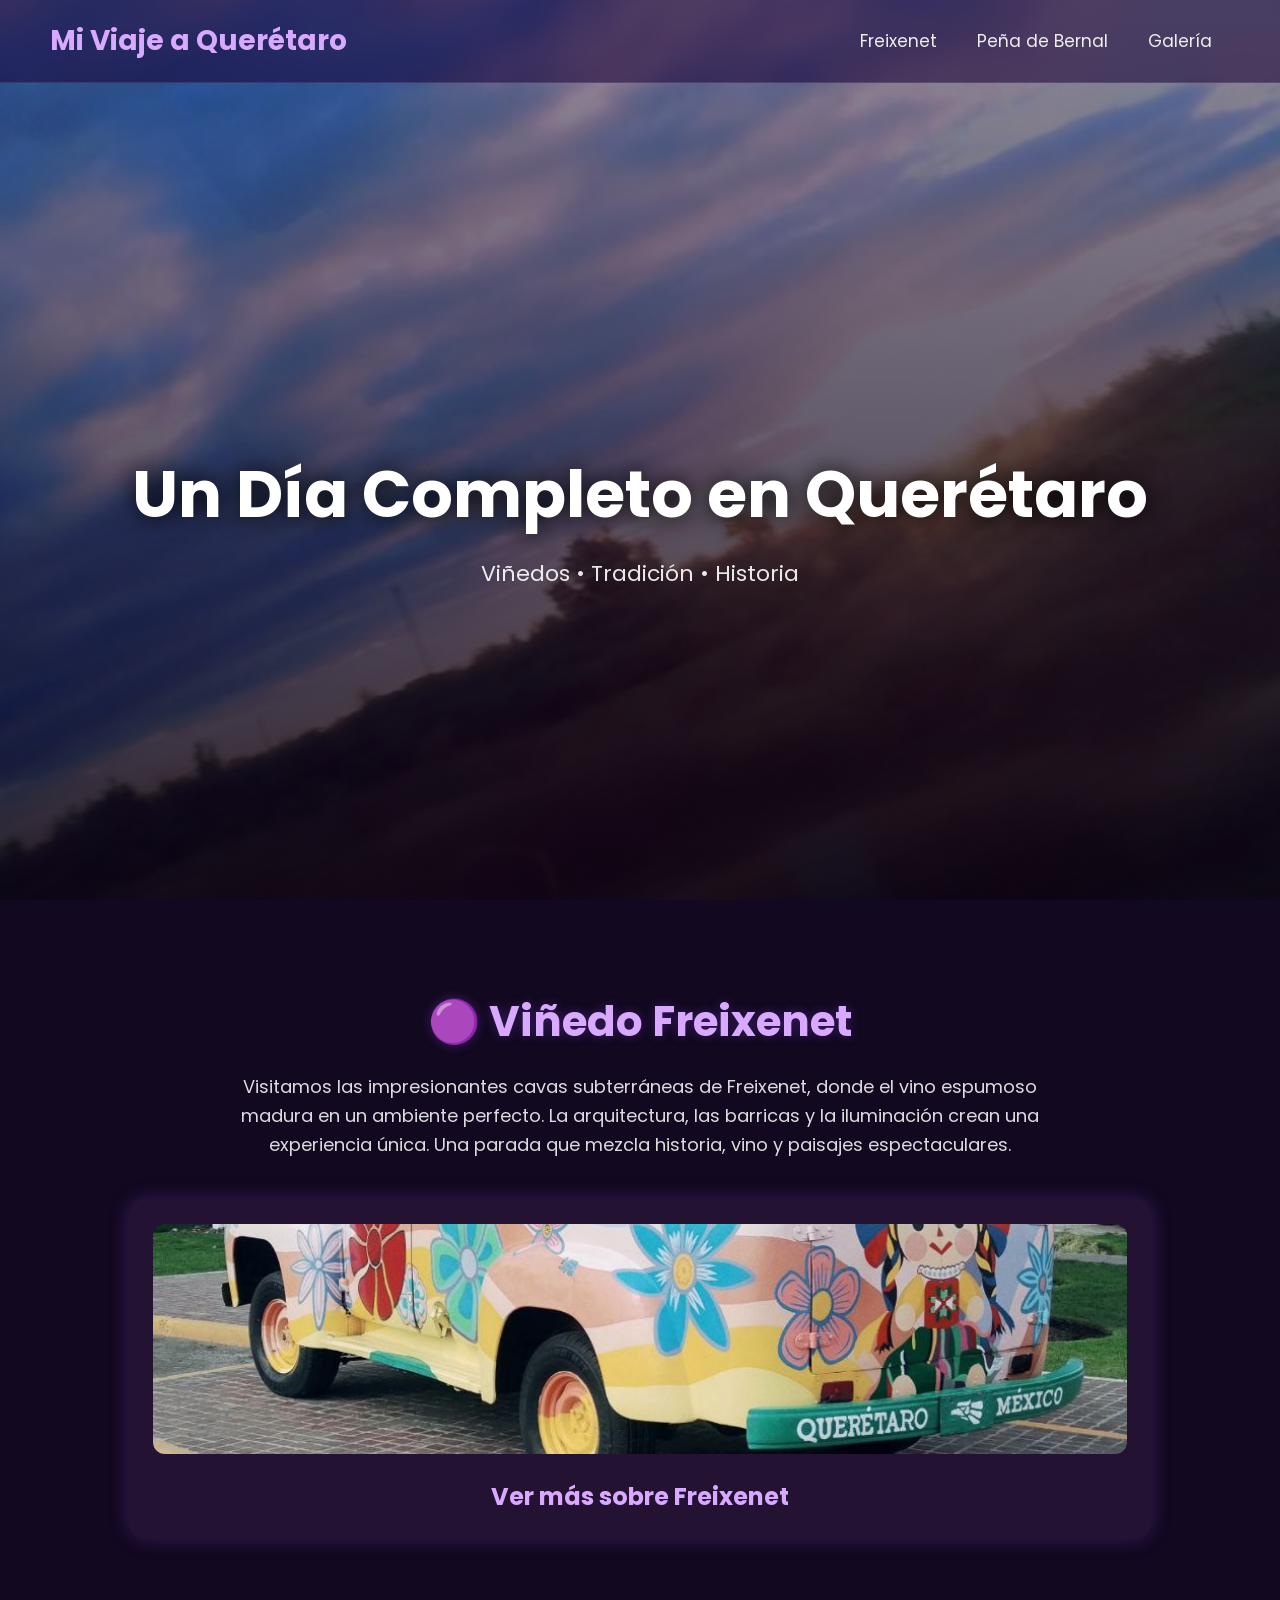
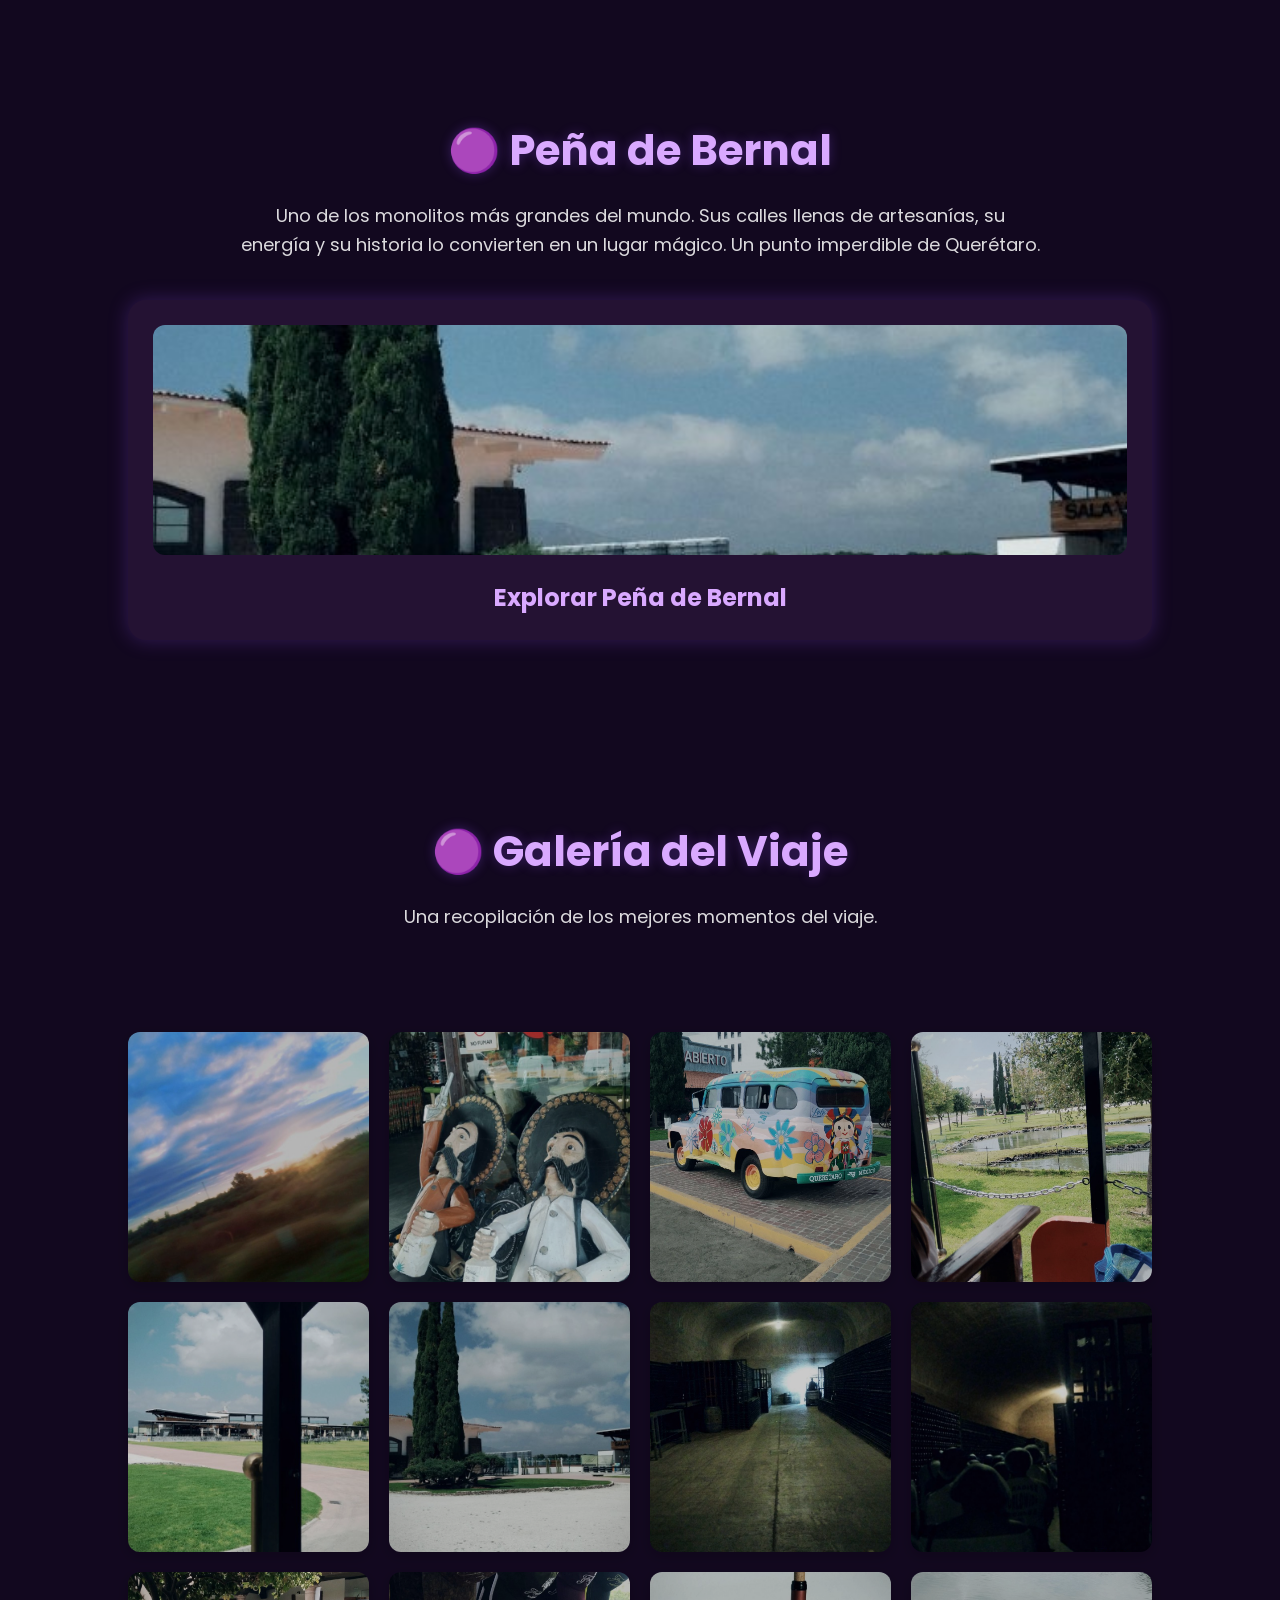
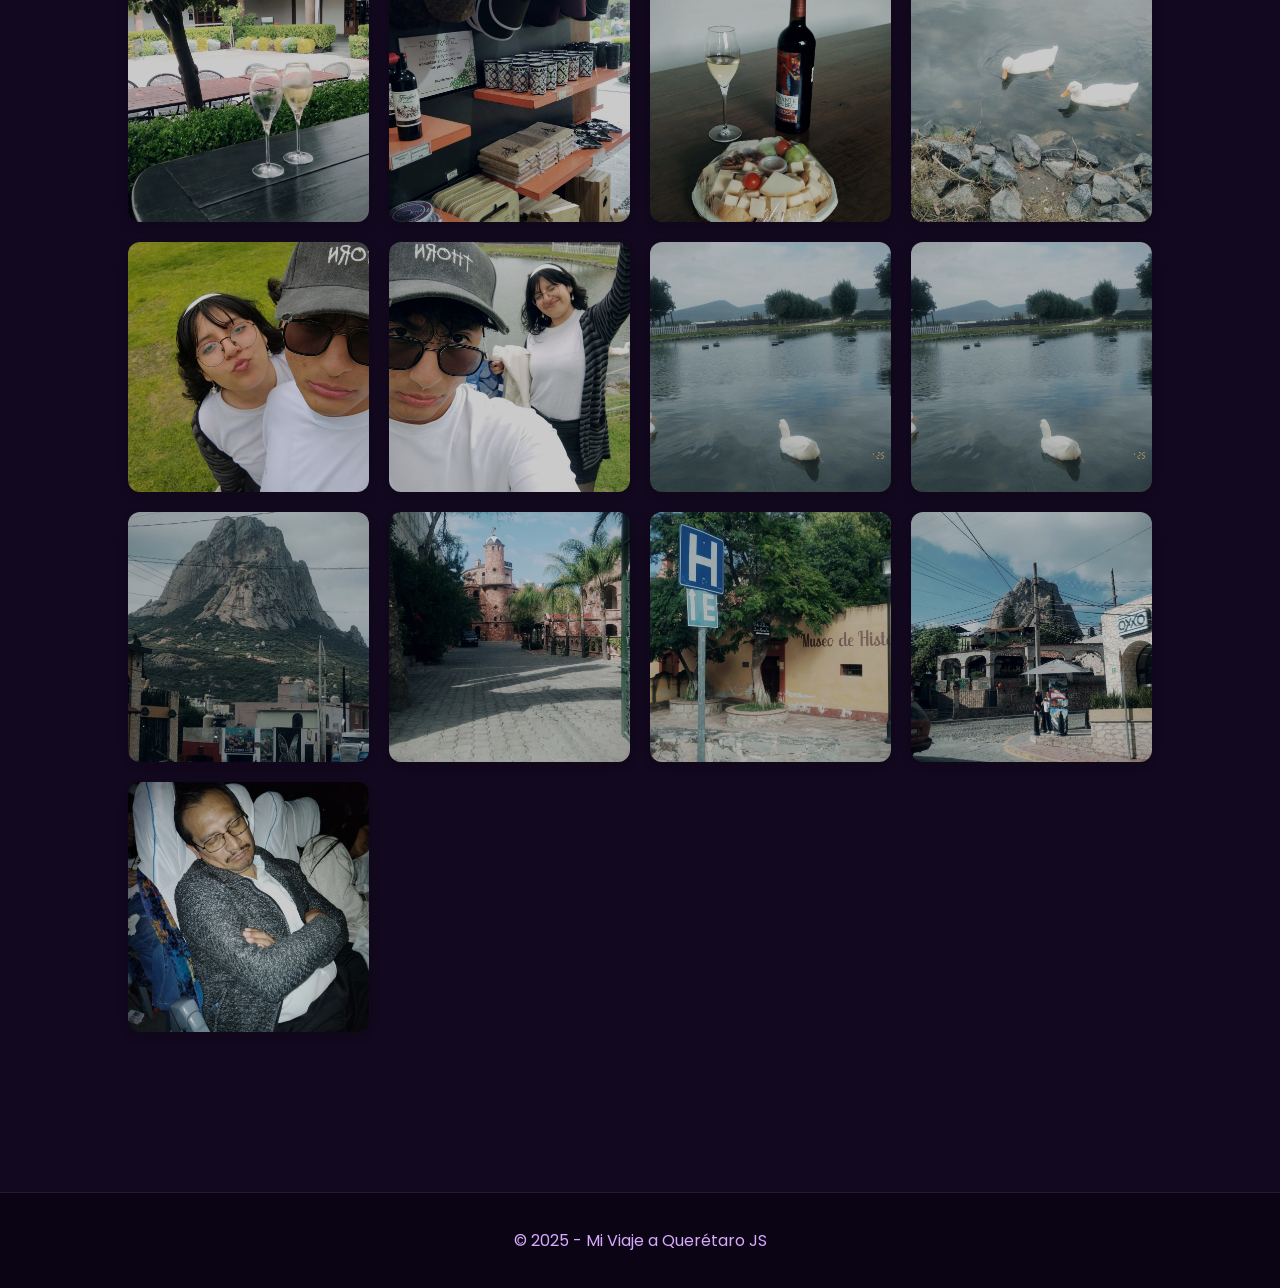
==== index.html @ 14c5f43c "Update and rename Index.html to index.html Signed-off-by: Js <bienhermosote@gmail.com>" ====
<!DOCTYPE html>
<html lang="es">
<head>
    <meta charset="UTF-8">
    <meta name="viewport" content="width=device-width, initial-scale=1.0">
    <title>Viaje a Querétaro - Freixenet & Peña de Bernal</title>

    
    <link href="https://fonts.googleapis.com/css2?family=Poppins:wght@300;400;600;700&display=swap" rel="stylesheet">


    <style>
        * {
            margin: 0; padding: 0;
            box-sizing: border-box;
            font-family: "Poppins", sans-serif;
        }

        body {
            background: #12081f;
            color: white;
            overflow-x: hidden;
        }

        header {
            width: 100%;
            position: fixed;
            top: 0; left: 0;
            padding: 20px 50px;
            display: flex;
            justify-content: space-between;
            align-items: center;
            background: rgba(25, 0, 55, 0.55);
            backdrop-filter: blur(10px);
            border-bottom: 1px solid rgba(255,255,255,0.1);
            z-index: 1000;
            animation: fadeDown 1.2s ease forwards;
        }

        @keyframes fadeDown {
            from { opacity: 0; transform: translateY(-40px); }
            to   { opacity: 1; transform: translateY(0); }
        }

        header h2 {
            font-size: 28px;
            color: #d9a9ff;
            font-weight: 700;
        }

        nav a {
            margin: 0 18px;
            color: #eee;
            text-decoration: none;
            font-size: 17px;
            transition: 0.3s;
        }

        nav a:hover {
            color: #c07bff;
            text-shadow: 0 0 8px #c07bff;
        }

   
        .hero {
            height: 100vh;
            background: linear-gradient(rgba(20,0,40,0.4), rgba(10,0,20,0.8)), url('1.jpg') center/cover fixed;
            display: flex;
            justify-content: center;
            align-items: center;
            text-align: center;
            padding: 200px 20px 50px;
            animation: fadeIn 2s ease forwards;
        }

        @keyframes fadeIn {
            from { opacity: 0; }
            to   { opacity: 1; }
        }

        .hero h1 {
            font-size: 65px;
            font-weight: 700;
            line-height: 1.1;
            text-shadow: 0 0 25px #000;
            animation: float 6s ease infinite alternate;
        }

        @keyframes float {
            from { transform: translateY(0px); }
            to   { transform: translateY(-15px); }
        }

        .hero p {
            margin-top: 25px;
            font-size: 22px;
            opacity: 0.9;
        }

      
        section {
            padding: 90px 10%;
            text-align: center;
        }

        section h2 {
            font-size: 42px;
            margin-bottom: 20px;
            color: #d9a9ff;
            text-shadow: 0 0 12px rgba(150,80,255,0.3);
        }

        section p {
            max-width: 800px;
            margin: auto;
            font-size: 18px;
            opacity: 0.85;
            line-height: 1.6;
        }

     
        .cards {
            margin-top: 40px;
            display: grid;
            grid-template-columns: repeat(auto-fit, minmax(300px, 1fr));
            gap: 35px;
        }

        .card {
            background: #241233;
            padding: 25px;
            border-radius: 18px;
            box-shadow: 0 0 20px rgba(150, 80, 255, 0.25);
            transition: 0.4s;
            cursor: pointer;
        }

        .card:hover {
            transform: translateY(-12px) scale(1.02);
            box-shadow: 0 0 30px rgba(200, 100, 255, 0.45);
        }

        .card img {
            width: 100%;
            border-radius: 12px;
            height: 230px;
            object-fit: cover;
        }

        .card h3 {
            margin-top: 18px;
            font-size: 24px;
            color: #d9a9ff;
        }

       
        .gallery {
            margin-top: 50px;
            display: grid;
            grid-template-columns: repeat(auto-fit, minmax(230px, 1fr));
            gap: 20px;
            padding-top: 50px;
        }

        .gallery img {
            width: 100%;
            height: 250px;
            object-fit: cover;
            border-radius: 12px;
            filter: brightness(0.8);
            transition: 0.35s;
            box-shadow: 0 4px 15px rgba(0, 0, 0, 0.2);
        }

        .gallery img:hover {
            filter: brightness(1);
            transform: scale(1.05);
            box-shadow: 0 6px 30px rgba(0, 0, 0, 0.3);
        }

        footer {
            padding: 35px;
            text-align: center;
            color: #d9a9ff;
            background: #0b0414;
            margin-top: 70px;
            border-top: 1px solid rgba(255,255,255,0.1);
        }
    </style>

</head>

<body>

  
    <header>
        <h2>Mi Viaje a Querétaro</h2>
        <nav>
            <a href="#freixenet">Freixenet</a>
            <a href="#bernal">Peña de Bernal</a>
            <a href="#galeria">Galería</a>
        </nav>
    </header>

  
    <section class="hero">
        <div>
            <h1>Un Día Completo en Querétaro</h1>
            <p>Viñedos • Tradición • Historia</p>
        </div>
    </section>

   
    <section id="freixenet">
        <h2>🟣 Viñedo Freixenet</h2>
        <p>
            Visitamos las impresionantes cavas subterráneas de Freixenet, donde el vino espumoso madura en un ambiente perfecto.
            La arquitectura, las barricas y la iluminación crean una experiencia única.  
            Una parada que mezcla historia, vino y paisajes espectaculares.
        </p>

        <div class="cards">
            <div class="card" onclick="location.href='freixenet.html'">
                <img src="3.jpg">
                <h3>Ver más sobre Freixenet</h3>
            </div>
        </div>
    </section>

  
    <section id="bernal">
        <h2>🟣 Peña de Bernal</h2>
        <p>
            Uno de los monolitos más grandes del mundo.  
            Sus calles llenas de artesanías, su energía y su historia lo convierten en un lugar mágico.  
            Un punto imperdible de Querétaro.
        </p>

        <div class="cards">
            <div class="card" onclick="location.href='bernal.html'">
                <img src="6.jpg">
                <h3>Explorar Peña de Bernal</h3>
            </div>
        </div>
    </section>

    <section id="galeria">
        <h2>🟣 Galería del Viaje</h2>
        <p>Una recopilación de los mejores momentos del viaje.</p>

        <div class="gallery">
            <img src="1.jpg">
            <img src="2.jpg">
            <img src="3.jpg">
            <img src="4.jpg">
            <img src="5.jpg">
            <img src="6.jpg">
            <img src="7.jpg">
            <img src="8.jpg">
            <img src="9.jpg">
            <img src="10.jpg">
            <img src="11.jpg">
            <img src="12.jpg">
            <img src="13.jpg">
            <img src="14.jpg">
            <img src="15.jpg">
            <img src="16.jpg">
            <img src="17.jpg">
            <img src="18.jpg">
            <img src="19.jpg">
            <img src="20.jpg">
            <img src="21.jpg">
        </div>
    </section>

    <footer>
        © 2025 - Mi Viaje a Querétaro JS
    </footer>

</body>
</html>
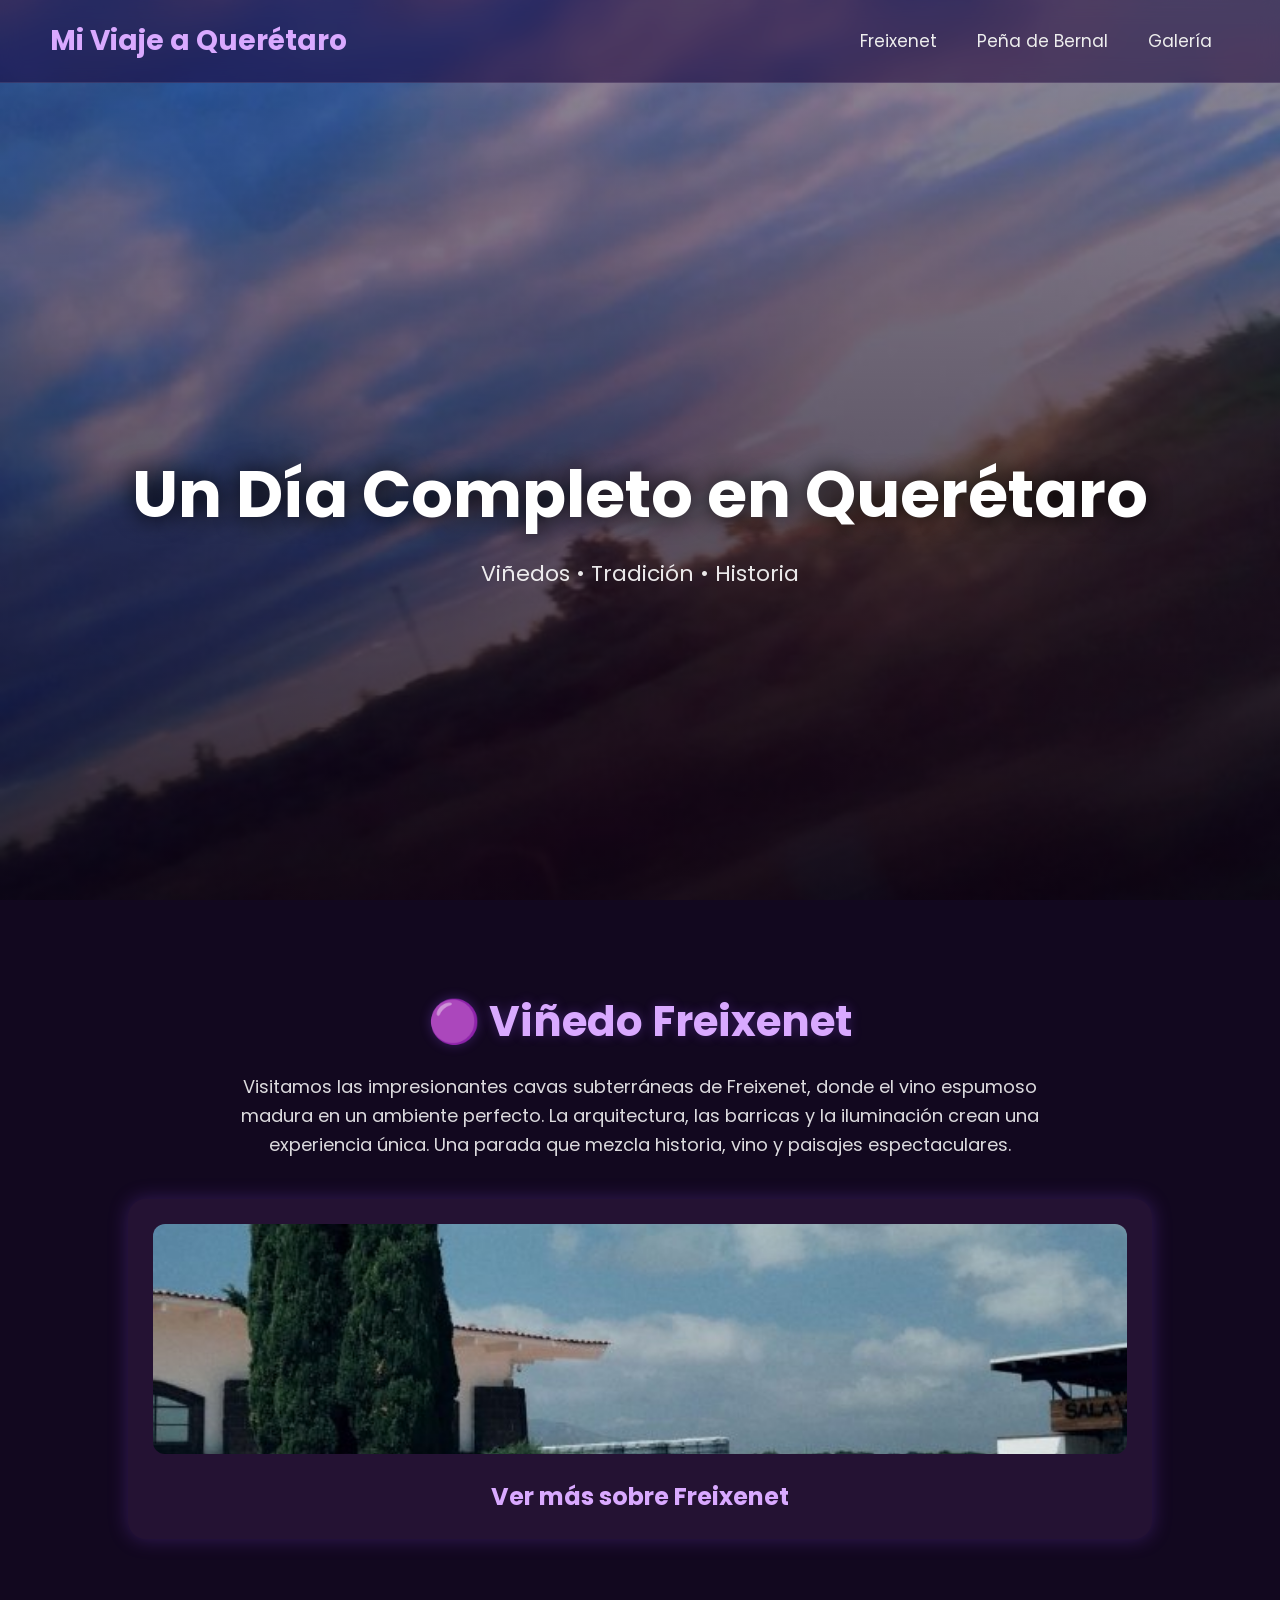
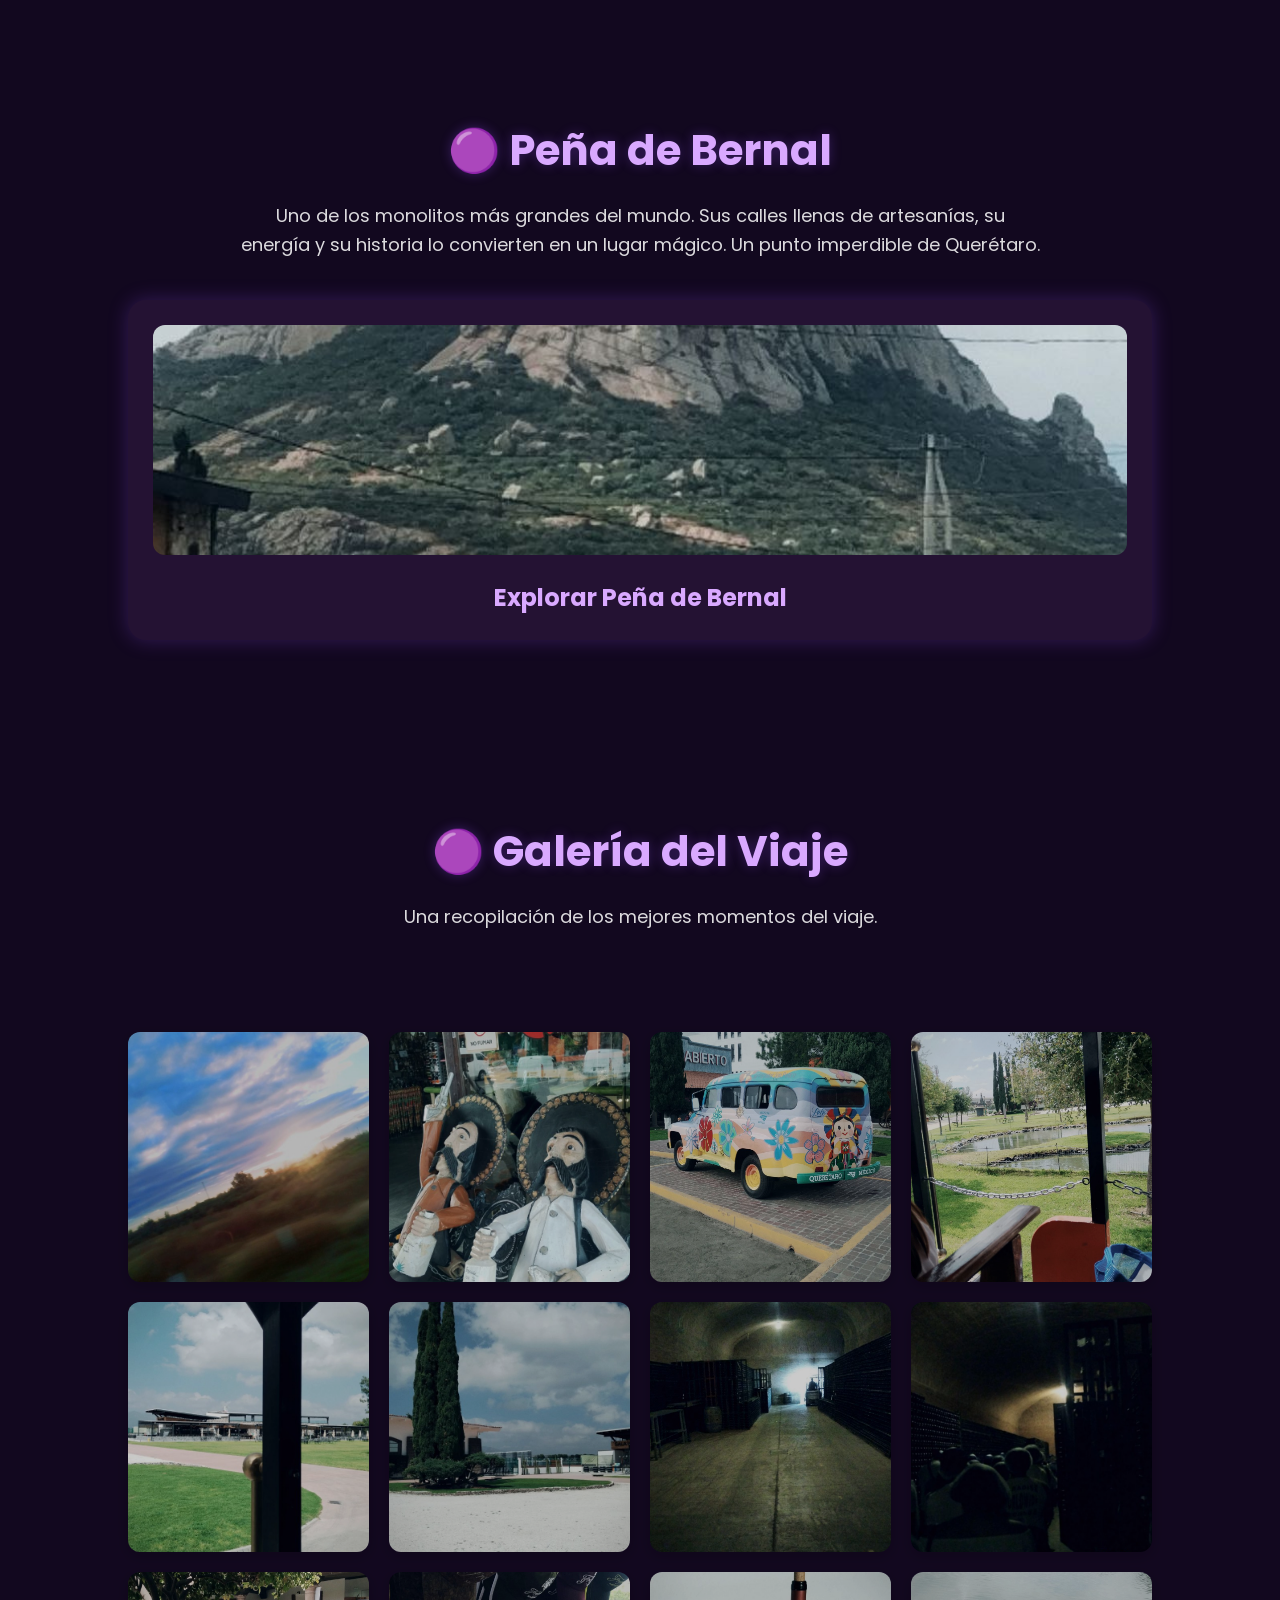
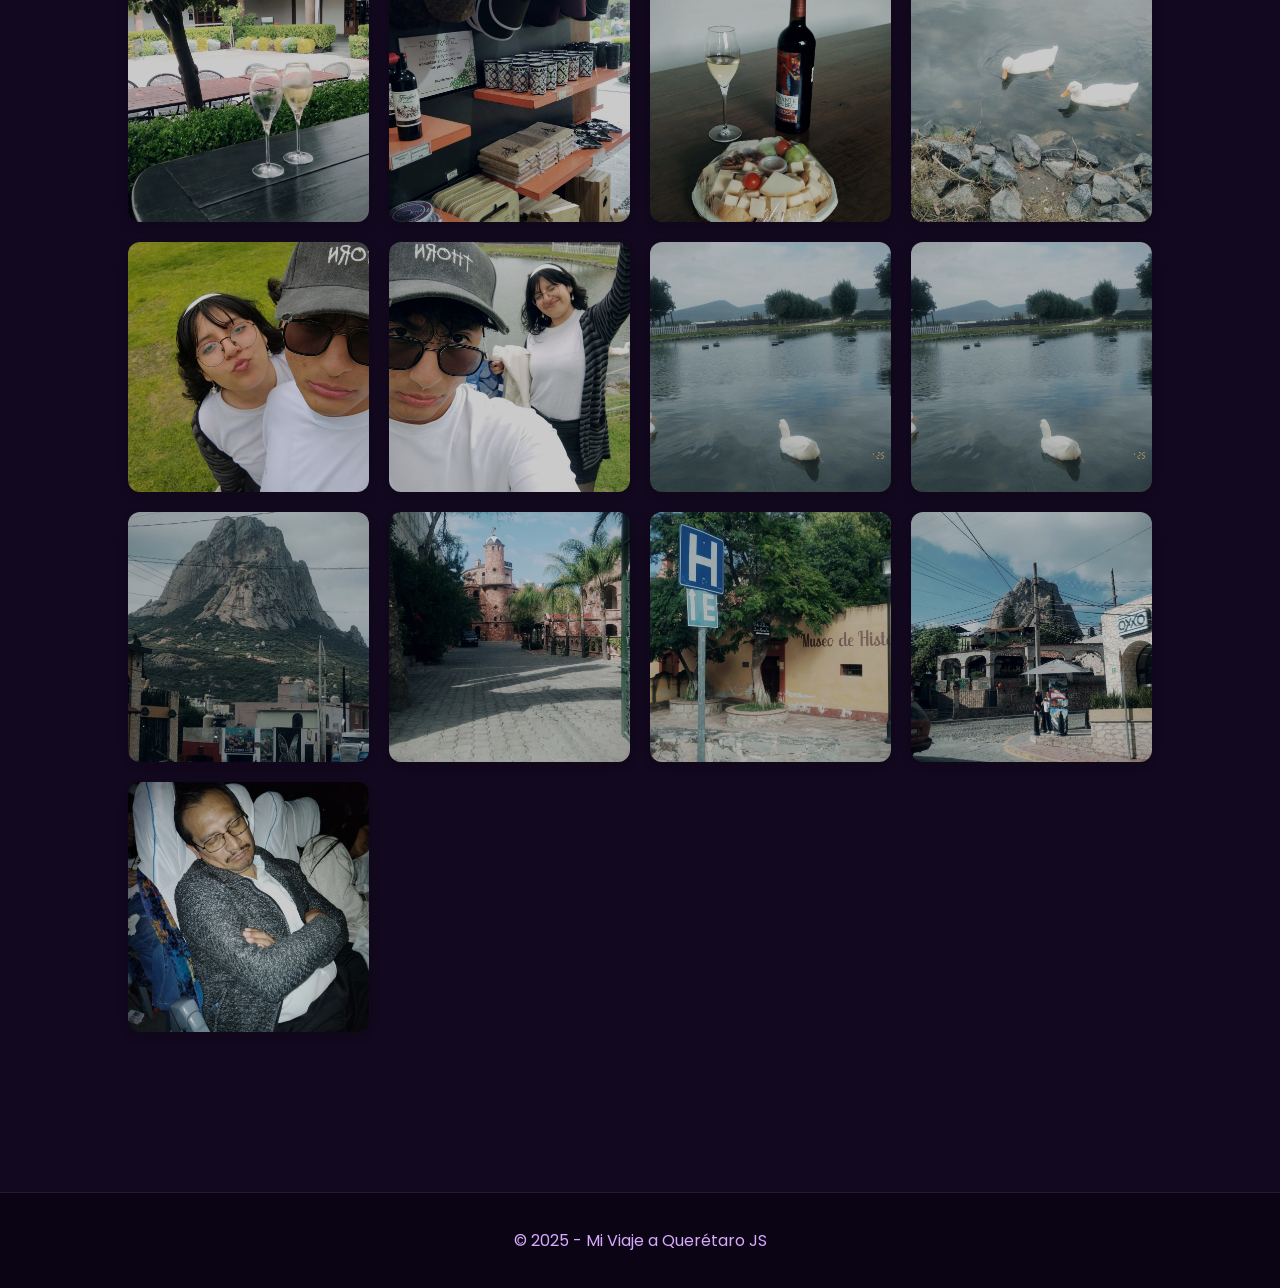
==== commit 66f60032: "Update index.html Signed-off-by: Js <bienhermosote@gmail.com>" ====
--- a/index.html
+++ b/index.html
@@ -221,7 +221,7 @@
 
         <div class="cards">
             <div class="card" onclick="location.href='freixenet.html'">
-                <img src="3.jpg">
+                <img src="6.jpg">
                 <h3>Ver más sobre Freixenet</h3>
             </div>
         </div>
@@ -238,7 +238,7 @@
 
         <div class="cards">
             <div class="card" onclick="location.href='bernal.html'">
-                <img src="6.jpg">
+                <img src="17.jpg">
                 <h3>Explorar Peña de Bernal</h3>
             </div>
         </div>
@@ -279,3 +279,4 @@
 
 </body>
 </html>
+
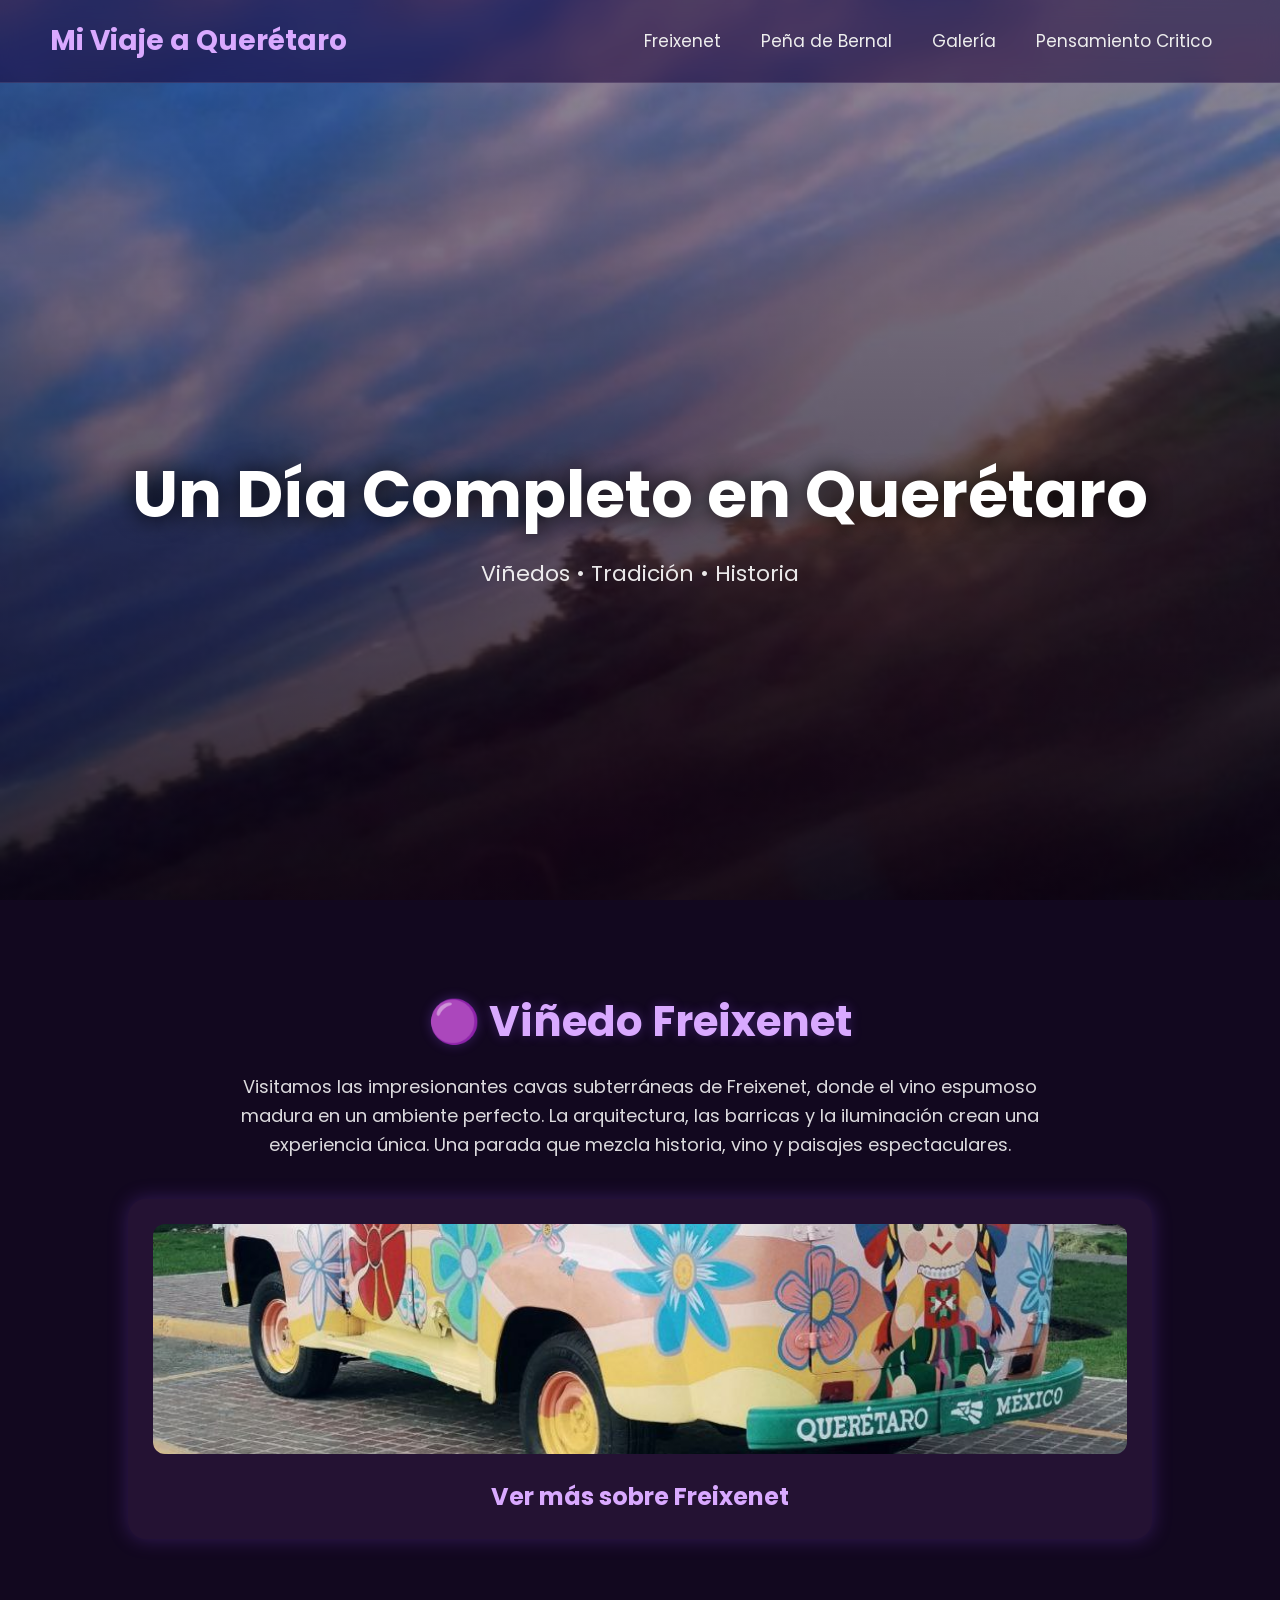
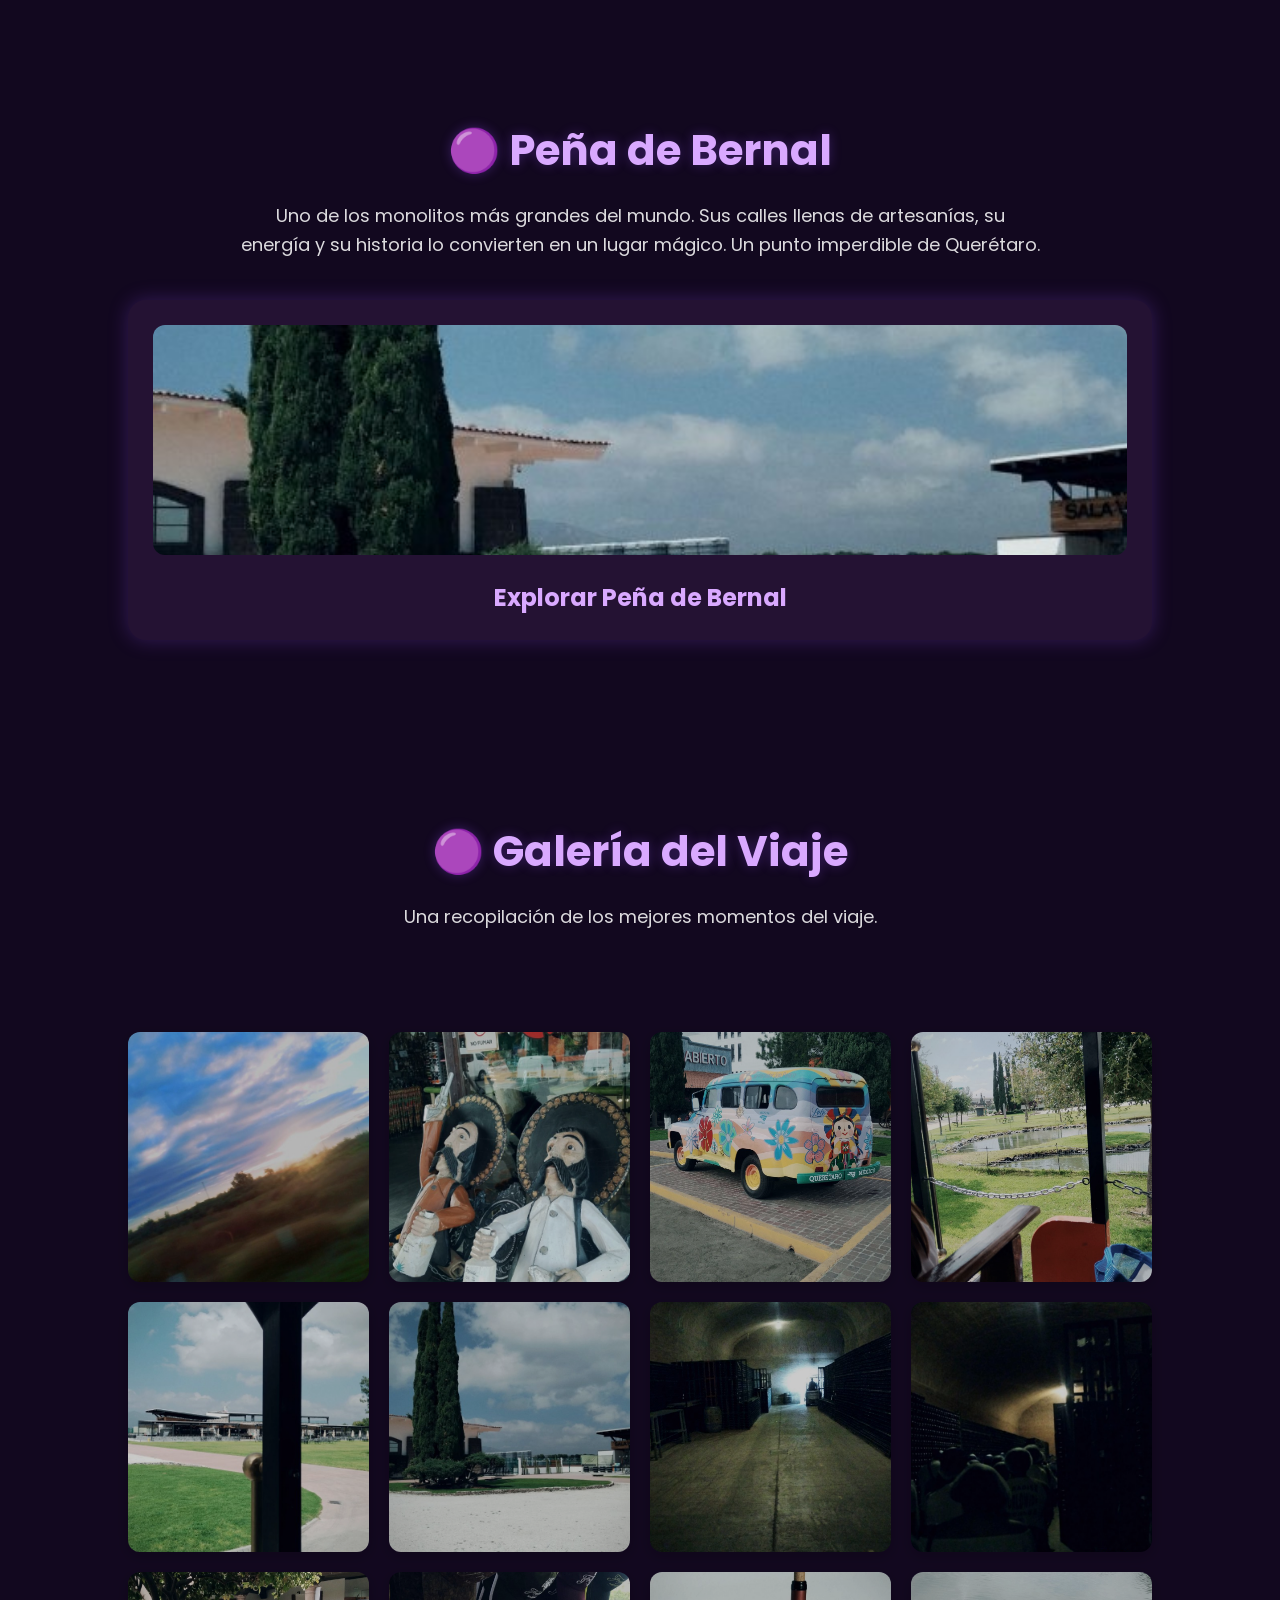
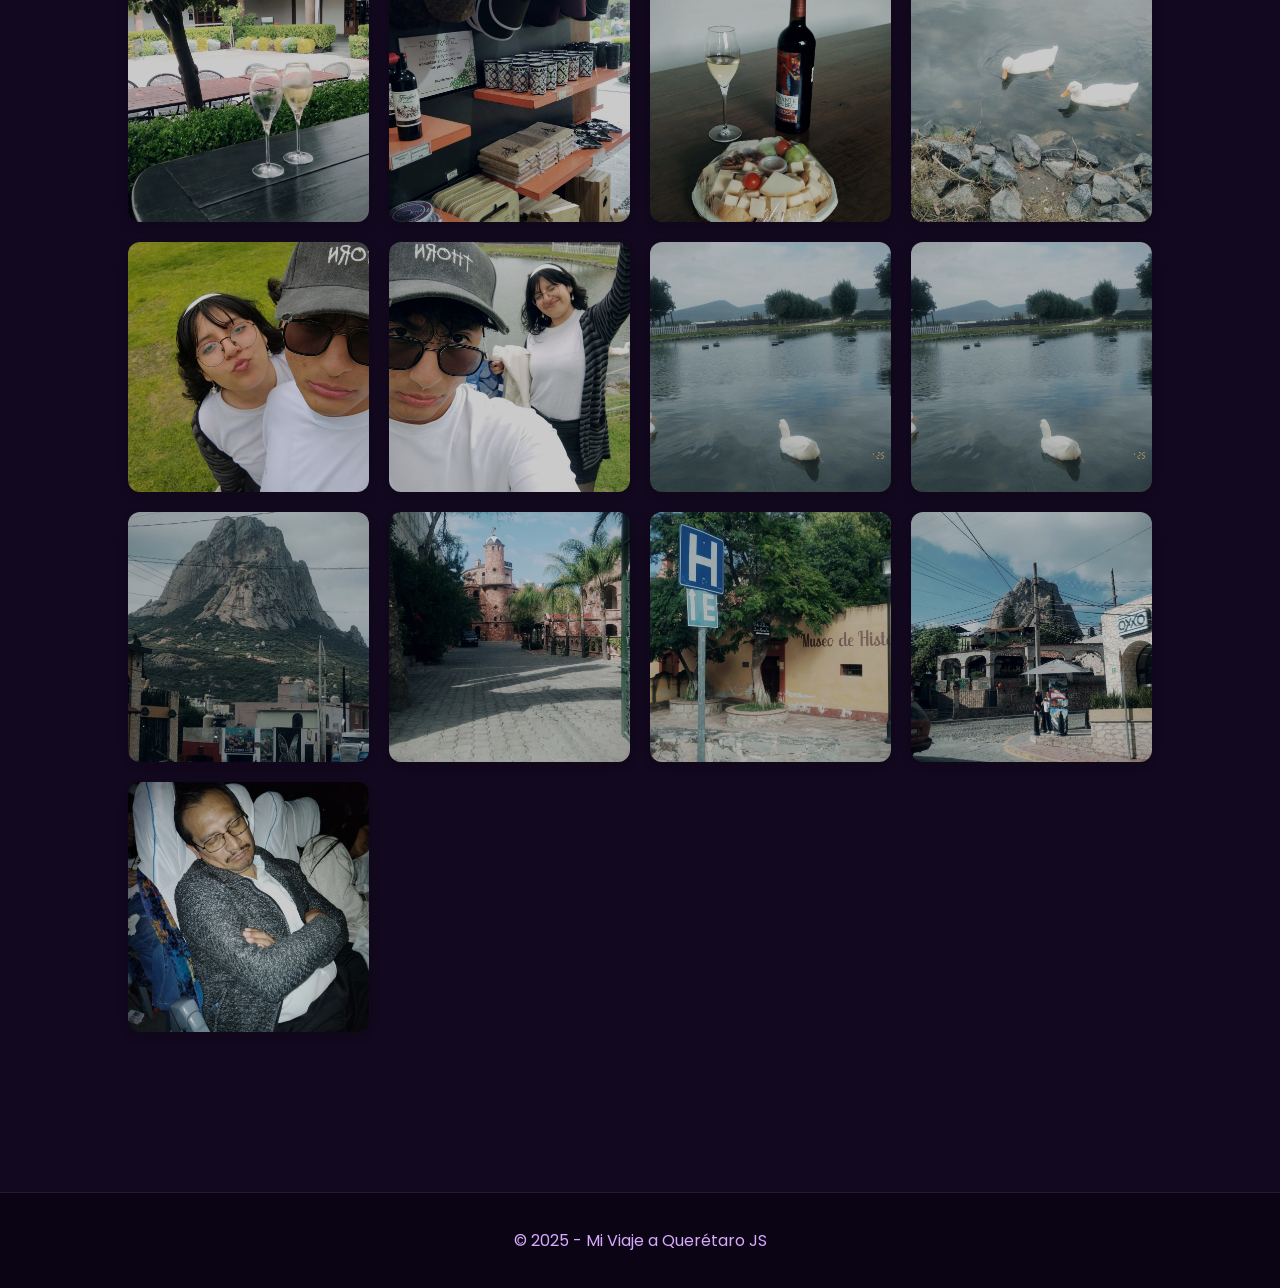
==== commit 6c46d81a: "Update and rename Index.html to index.html Signed-off-by: Js <bienhermosote@gmail.com>" ====
--- a/index.html
+++ b/index.html
@@ -199,6 +199,7 @@
             <a href="#freixenet">Freixenet</a>
             <a href="#bernal">Peña de Bernal</a>
             <a href="#galeria">Galería</a>
+            <a href="Pensamiento.html">Pensamiento Critico</a>
         </nav>
     </header>
 
@@ -221,7 +222,7 @@
 
         <div class="cards">
             <div class="card" onclick="location.href='freixenet.html'">
-                <img src="6.jpg">
+                <img src="3.jpg">
                 <h3>Ver más sobre Freixenet</h3>
             </div>
         </div>
@@ -238,7 +239,7 @@
 
         <div class="cards">
             <div class="card" onclick="location.href='bernal.html'">
-                <img src="17.jpg">
+                <img src="6.jpg">
                 <h3>Explorar Peña de Bernal</h3>
             </div>
         </div>
@@ -279,4 +280,3 @@
 
 </body>
 </html>
-
